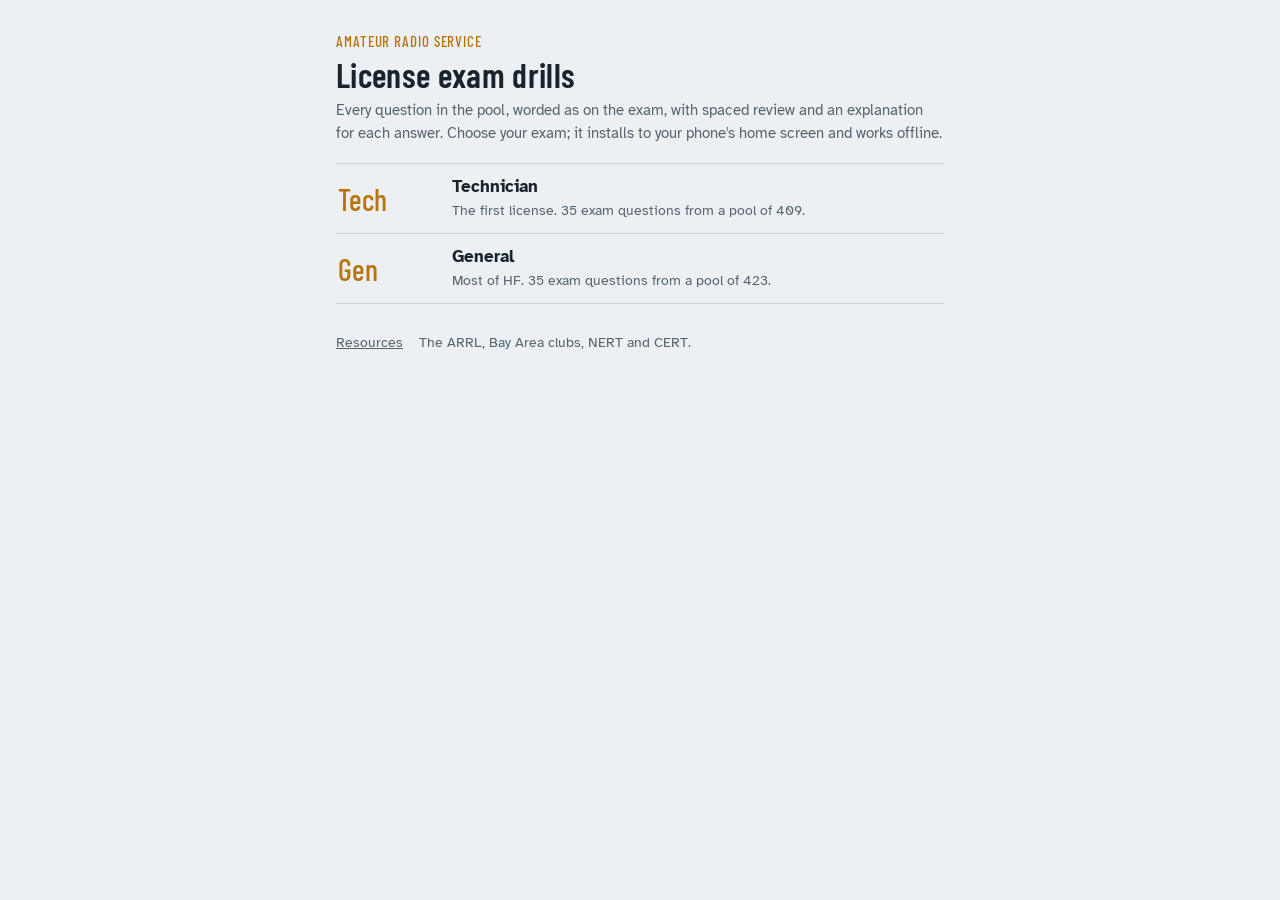
==== index.html @ a6e0890d "Resources page off the splash, and All exams back from each app; version 41 resources.html lists the" ====
<!DOCTYPE html>
<html lang="en">
<head>
<meta charset="utf-8">
<meta name="viewport" content="width=device-width, initial-scale=1, viewport-fit=cover">
<title>Ham drills</title>
<meta name="description" content="Spaced-review drills for the US amateur radio license exams.">
<meta name="theme-color" content="#EDF0F2" media="(prefers-color-scheme: light)">
<meta name="theme-color" content="#11171D" media="(prefers-color-scheme: dark)">
<link rel="icon" href="icons/icon-192.png">
<link rel="apple-touch-icon" href="icons/icon-192.png">
<link rel="stylesheet" href="app/app.css">
<style>
/* The splash borrows the app's styles; its rows are links rather than buttons. */
a.row{text-decoration:none;color:inherit}
.row .code{font-size:30px}
</style>
</head>
<body>
<main>
  <p class="over">Amateur Radio Service</p>
  <h1>License exam drills</h1>
  <p class="sub">Every question in the pool, worded as on the exam, with spaced review and an explanation for each answer. Choose your exam; it installs to your phone's home screen and works offline.</p>
  <ul class="decks">
    <li><a class="row" href="technician/"><span class="code">Tech</span><span class="nm">Technician</span><span class="meta">The first license. 35 exam questions from a pool of 409.</span></a></li>
    <li><a class="row" href="general/"><span class="code">Gen</span><span class="nm">General</span><span class="meta">Most of HF. 35 exam questions from a pool of 423.</span></a></li>
  </ul>
  <div class="foot"><p class="links"><a href="resources.html">Resources</a><span>The ARRL, Bay Area clubs, NERT and CERT.</span></p></div>
</main>
</body>
</html>
---- app/app.css ----
@font-face{font-family:"Atkinson Hyperlegible";font-weight:400;font-style:normal;font-display:swap;src:url(../fonts/atkinson-hyperlegible-latin-400-normal.woff2) format("woff2")}
@font-face{font-family:"Atkinson Hyperlegible";font-weight:700;font-style:normal;font-display:swap;src:url(../fonts/atkinson-hyperlegible-latin-700-normal.woff2) format("woff2")}
@font-face{font-family:"Barlow Condensed";font-weight:500;font-style:normal;font-display:swap;src:url(../fonts/barlow-condensed-latin-500-normal.woff2) format("woff2")}
@font-face{font-family:"Barlow Condensed";font-weight:600;font-style:normal;font-display:swap;src:url(../fonts/barlow-condensed-latin-600-normal.woff2) format("woff2")}
:root{
  --bg:#EDF0F2;--panel:#FFFFFF;--ink:#18232E;--muted:#56636F;--line:#CBD3DA;
  --amber:#B8730F;--amber-bg:#FBF0DD;--ok:#22744A;--ok-bg:#E2F2E8;--bad:#A93434;--bad-bg:#F8E3E3;
  --none:#B9C2CA;--bronze:#8C6A4E;--silver:#4A80A8;--gold:#C8930E;
  color-scheme:light;box-sizing:border-box;
  padding-top:env(safe-area-inset-top,0px);padding-bottom:env(safe-area-inset-bottom,0px);
}
@media (prefers-color-scheme: dark){:root{
  --bg:#11171D;--panel:#1A222A;--ink:#E3E8ED;--muted:#9AA7B3;--line:#2D3842;
  --amber:#E9A33E;--amber-bg:#33270F;--ok:#5CC48A;--ok-bg:#163223;--bad:#EE7B7B;--bad-bg:#3A1B1B;
  --none:#4A5661;--bronze:#B39070;--silver:#7FB6E0;--gold:#EBC04E;
  color-scheme:dark}}
html{scroll-padding-top:env(safe-area-inset-top,0px)}
*,*::before,*::after{box-sizing:inherit}
body{margin:0;background:var(--bg);color:var(--ink);font-family:"Atkinson Hyperlegible",system-ui,"Segoe UI",Roboto,sans-serif;font-size:17px;line-height:1.55;-webkit-tap-highlight-color:transparent}
main{max-width:640px;margin:0 auto;padding:16px 16px 48px}
h1{font-family:"Barlow Condensed","Arial Narrow",sans-serif;font-weight:600;font-size:34px;line-height:1.05;margin:4px 0 6px;letter-spacing:.01em}
.sub{color:var(--muted);margin:0 0 8px;font-size:15px}
.over{font-family:"Barlow Condensed","Arial Narrow",sans-serif;font-weight:500;font-size:15px;letter-spacing:.06em;text-transform:uppercase;color:var(--amber);margin:14px 0 0}
.back{font:inherit;font-size:15px;background:none;border:0;padding:6px 0;margin:0 0 4px;color:var(--muted);cursor:pointer}
/* home */
.today{display:flex;align-items:baseline;gap:12px;margin:6px 0 4px}
.today b{font-family:"Barlow Condensed","Arial Narrow",sans-serif;font-weight:600;font-size:72px;line-height:.9;color:var(--amber)}
.today span{font-size:17px}
.reach{color:var(--muted);font-size:15px;margin:0 0 14px}
.plan{background:var(--panel);border:1px solid var(--line);border-radius:12px;padding:12px 14px;margin:0 0 14px;font-size:15px}
.actions+.plan{margin-top:16px}
.plan p{margin:0}.plan p+p{margin-top:6px}
.plan b{font-weight:700}
.plan .pass b{color:var(--ok)}.plan .short b{color:var(--bad)}
.plan .muted{color:var(--muted);font-size:14px}
.plan a,.plan .linkbtn{color:var(--muted);font-size:14px}
.plan .set{display:flex;flex-wrap:wrap;align-items:center;gap:8px 12px;margin-top:8px}
.plan input[type=date]{font:inherit;font-size:15px;color:var(--ink);background:var(--bg);border:1px solid var(--line);border-radius:8px;padding:6px 8px;color-scheme:inherit}
.plan .links{display:flex;flex-wrap:wrap;gap:4px 14px;margin-top:8px}
.plan p>a+.linkbtn,.plan p>.linkbtn+a{margin-left:12px}
.decks{list-style:none;margin:18px 0 0;padding:0;border-top:1px solid var(--line)}
.decks li{border-bottom:1px solid var(--line)}
.row{font:inherit;color:inherit;background:none;border:0;width:100%;text-align:left;display:grid;grid-template-columns:104px 1fr auto;gap:2px 10px;align-items:center;padding:12px 2px;cursor:pointer}
.row .code{font-family:"Barlow Condensed","Arial Narrow",sans-serif;font-weight:500;font-size:34px;line-height:1;color:var(--amber);grid-row:span 2}
.row .nm{font-weight:700;font-size:17px;line-height:1.25}
.row .meta{font-size:14px;color:var(--muted);grid-column:2}
.row .due{grid-row:span 2;grid-column:3;font-family:"Barlow Condensed","Arial Narrow",sans-serif;font-weight:600;font-size:26px;line-height:1;text-align:right;min-width:44px}
.row .due small{display:block;font-family:"Atkinson Hyperlegible",system-ui,sans-serif;font-weight:400;font-size:12px;color:var(--muted)}
.row .due.zero{color:var(--line)}
.meter{grid-column:2/4;height:4px;border-radius:2px;background:var(--line);overflow:hidden;display:flex;margin-top:6px}
.meter i{display:block;height:100%}
.meter .m{background:var(--ok)}.meter .s{background:var(--amber)}
.untouched .code{color:var(--muted)}
.row .code{display:flex;align-items:center;gap:5px}
.row .code.long{font-size:28px}
.row.badged .code{color:var(--muted)}
/* badges: a tower broadcasting one, two or three pairs of waves from the antenna tip for bronze, silver, gold */
.badge{display:block;flex:none}
.sr{position:absolute;width:1px;height:1px;overflow:hidden;clip:rect(0 0 0 0);white-space:nowrap}
.badge .ring{fill:var(--panel);stroke:currentColor;stroke-width:3}
.badge.t0{color:var(--none)}.badge.t0 .ring{stroke-dasharray:4 3}.badge.t0 .tw{stroke-dasharray:3 2.5}
.badge.t1{color:var(--bronze)}.badge.t2{color:var(--silver)}.badge.t3{color:var(--gold)}
.badge.lapsed{opacity:.45}
.sashbox{margin:22px 0 0;padding:14px 8px 10px;background:var(--panel);border:1px solid var(--line);border-radius:12px}
.sash{list-style:none;display:grid;grid-template-columns:repeat(6,1fr);gap:10px 4px;margin:0;padding:0}
.sash.seven{grid-template-columns:repeat(7,1fr)}
.sash li{text-align:center}
.sash .badge{margin:0 auto}
.sash b{display:block;font-family:"Barlow Condensed","Arial Narrow",sans-serif;font-weight:600;font-size:17px;line-height:1.2;margin-top:3px}
.sash .lapsed+b{color:var(--muted)}
.sash-cap{font-size:14px;color:var(--muted);margin:10px 6px 0;text-align:center}
.section-gap{margin-top:8px}
/* drill */
.groups{display:flex;flex-wrap:wrap;gap:8px;margin-bottom:12px}
.chip{font:inherit;font-size:15px;border:1px solid var(--line);background:var(--panel);color:var(--ink);padding:7px 12px;border-radius:999px;cursor:pointer}
.chip[aria-pressed="true"]{background:var(--ink);color:var(--bg);border-color:var(--ink)}
.opts{display:flex;flex-wrap:wrap;gap:10px 16px;font-size:15px;color:var(--muted);margin-bottom:14px}
.opts label{display:flex;align-items:center;gap:6px;cursor:pointer}
.opts input{width:18px;height:18px;accent-color:var(--amber)}
.srs{font-size:15px;margin:0 0 10px}
.status{display:flex;flex-wrap:wrap;justify-content:space-between;align-items:baseline;gap:2px 8px;font-size:15px;color:var(--muted);margin-bottom:6px}
.bar{height:4px;background:var(--line);border-radius:2px;overflow:hidden;margin-bottom:16px}
.bar span{display:block;height:100%;background:var(--amber);width:0;transition:width .25s}
.card{scroll-margin-top:12px;background:var(--panel);border:1px solid var(--line);border-radius:14px;padding:18px 18px 20px}
.qid{font-family:"Barlow Condensed","Arial Narrow",sans-serif;font-weight:600;font-size:17px;letter-spacing:.04em;color:var(--amber);margin-right:6px}
.topic{font-size:14px;color:var(--muted);margin:0 0 12px}.rep{color:var(--amber);font-weight:600}.topic.rep{margin-bottom:6px}
.fig{background:var(--amber-bg);border-radius:8px;padding:8px 12px;font-size:15px;margin:0 0 12px}
.figbox{margin:0 0 14px;padding:10px 12px 6px;border:1px solid var(--line);border-radius:10px;background:var(--panel)}
.figbox svg{display:block;width:100%;height:auto;max-height:240px;margin:0 auto}
.fln{fill:none;stroke:currentColor;stroke-width:2;stroke-linecap:round;stroke-linejoin:round}
.fnum{font-family:"Atkinson Hyperlegible",system-ui,sans-serif;font-weight:700;font-size:15px;fill:currentColor;text-anchor:middle}
.figbox svg.wide .fnum{font-size:21px}
.figbox figcaption{font-size:13px;color:var(--muted);margin:6px 0 0}
.figs{display:grid;gap:14px;margin:12px 0 0}
.q{font-size:21px;font-weight:700;line-height:1.35;margin:0 0 16px}
.ans{display:flex;flex-direction:column;gap:8px}
.ans button{font:inherit;text-align:left;display:flex;gap:10px;align-items:flex-start;width:100%;background:transparent;color:var(--ink);border:1px solid var(--line);border-radius:10px;padding:11px 12px;cursor:pointer}
.ans button b{font-family:"Barlow Condensed","Arial Narrow",sans-serif;font-weight:600;font-size:19px;min-width:16px;line-height:1.35}
.ans button:disabled{cursor:default}
.ans button.right{background:var(--ok-bg);border-color:var(--ok)}
.ans button.wrong{background:var(--bad-bg);border-color:var(--bad)}
.note{margin:14px 0 0;padding-top:12px;border-top:1px solid var(--line);font-size:16px}
.note strong.ok{color:var(--ok)}.note strong.no{color:var(--bad)}
.actions{display:flex;gap:10px;margin-top:16px;flex-wrap:wrap}
.btn{font:inherit;font-weight:700;border-radius:10px;padding:11px 18px;cursor:pointer;border:1px solid var(--ink);background:var(--ink);color:var(--bg)}
.btn.ghost{background:transparent;color:var(--ink);border-color:var(--line)}
.explain{margin-top:14px;border-left:3px solid var(--amber);padding:2px 0 2px 14px}
.explain p{margin:0 0 10px;font-size:16px}
.explain details{margin-top:6px;font-size:15px}
.explain summary{cursor:pointer;color:var(--muted)}
.explain details p{font-size:15px;margin:8px 0 0}
.fx{background:var(--amber-bg);border-radius:10px;padding:10px 14px;margin:12px 0 0}
.fx .eq{font-family:"Barlow Condensed","Arial Narrow",sans-serif;font-weight:600;font-size:26px;margin:0}
.fx .leg{margin:6px 0 0;padding-left:18px;font-size:15px}.fx .leg li{margin:2px 0}
.cheat{background:var(--panel);border:1px solid var(--line);border-radius:12px;padding:10px 14px;margin:0 0 16px;font-size:15px}
.cheat summary{cursor:pointer;font-weight:700}.cheat p{margin:8px 0 0}
.cheat svg{display:block;width:100%;height:auto;margin:10px 0 2px}
.study h2{font-family:"Barlow Condensed","Arial Narrow",sans-serif;font-weight:600;font-size:28px;line-height:1.1;color:var(--amber);margin:26px 0 6px}
.study h2:first-of-type{margin-top:10px}
.study .cover{font-size:14px;color:var(--muted);margin:4px 0 0}
.study .cover a{color:inherit}
.study .cover b{font-weight:400;color:var(--ink)}
.study .sec{margin:34px 0 0;padding-top:18px;border-top:1px solid var(--line)}
.study .sec:first-of-type{margin-top:0;padding-top:0;border-top:0}
.study .sec h1{margin-top:0}
.study .gallery{display:grid;grid-template-columns:1fr 1fr;gap:12px;margin-top:12px}
.study .gallery div{background:var(--panel);border:1px solid var(--line);border-radius:12px;padding:10px 12px;font-size:14px}
.study .gallery svg{width:100%;height:auto;color:var(--ink);display:block;margin-bottom:4px}
.study .gallery b{display:block;font-size:16px}
.study .gallery p{margin:4px 0 0;color:var(--muted)}
.study .cards{grid-template-columns:1fr}.study .cards .bandbar{display:block;width:100%;height:auto;margin:2px 0 6px}
.study .cheat{margin-top:12px}
.study .cheat summary{display:none}
.study .cheat p{margin:0 0 8px}
.study .cheat p:first-of-type{margin-top:0}
.tools{display:flex;flex-wrap:wrap;gap:8px 18px;font-size:15px;margin:0 0 14px}
.tools a,.tools .linkbtn{font-size:15px;color:var(--muted)}
.study-link{display:block;font-size:14px;color:var(--muted);padding:0 2px 12px 104px;margin-top:-6px}
.study-link a{color:inherit}
.only{font-size:15px;color:var(--muted);margin:0 0 14px}
.only a{color:inherit}
@media print{
  body{background:#fff;color:#000;font-size:12pt}
  .back,.tools,.actions,.btn,.linkbtn,.foot,.toast,.demobar{display:none!important}
  .study .cover a{text-decoration:none}
  .study .sec{break-before:page;border-top:0;margin-top:0;padding-top:0}
  .study .sec:first-of-type{break-before:auto}
  .study h2{break-after:avoid}.study .gallery div,.study .primer p{break-inside:avoid}
  .study .cover a{display:none}
  .study .cheat,.study .gallery div{border-color:#999}
  a[href]::after{content:none}
}
.ptitle{font-family:"Barlow Condensed","Arial Narrow",sans-serif;font-weight:600;font-size:32px;line-height:1.1;color:var(--amber);margin:0 0 8px}
.primer p{margin:0 0 10px}
.end h2{font-family:"Barlow Condensed","Arial Narrow",sans-serif;font-weight:600;font-size:56px;line-height:1;margin:0;color:var(--amber)}
.end p{margin:6px 0 0}
/* group chips carry how many of the group's cards were missed at their last answer */
.chip small{font-size:12px;font-weight:700;margin-left:5px;color:var(--bad)}
.chip[aria-pressed="true"] small{color:inherit}
/* practice exam: a continuous scroll; the current card pops out, the others fade and shrink a touch.
   Faded text stays above 4.5:1 on the panel, so every card can still be read. */
.exam{list-style:none;margin:0;padding:0;display:flex;flex-direction:column;gap:12px}
.exam .card{opacity:.7;transform:scale(.97);transition:opacity .2s,transform .2s,box-shadow .2s}
.exam .card:not(.cur){cursor:pointer}
.exam .card:not(.cur) .topic{color:var(--ink)}
.exam .card.cur{opacity:1;transform:none;border-color:var(--amber);box-shadow:0 8px 28px rgba(0,0,0,.2)}
.exam .q{font-size:19px}
.exam .ans button.picked{background:var(--amber-bg);border-color:var(--amber)}
.secs{list-style:none;margin:14px 0 0;padding:0;border-top:1px solid var(--line)}
.secs li{display:flex;gap:10px;align-items:baseline;padding:6px 0;border-bottom:1px solid var(--line);font-size:15px}
.secs b{font-family:"Barlow Condensed","Arial Narrow",sans-serif;font-weight:600;font-size:19px;color:var(--amber);min-width:44px}
.secs .nm{flex:1}.secs .n.short{color:var(--bad)}
.misshead{font-family:"Barlow Condensed","Arial Narrow",sans-serif;font-weight:600;font-size:28px;line-height:1.1;color:var(--amber);margin:26px 0 10px}
.miss{background:var(--panel);border:1px solid var(--line);border-radius:14px;padding:14px 16px;margin:0 0 12px}
.miss .q{font-size:17px;margin:0 0 8px}
.miss .given{margin:0 0 6px;font-size:15px;color:var(--muted)}
.miss .note{margin:0;padding:0;border:0}
/* symbols */
.prompt{font-size:15px;color:var(--muted);margin:0 0 6px}
.name{font-size:22px;font-weight:700;margin:0 0 14px}
.big{display:flex;justify-content:center;margin:6px 0 16px}
.big svg{width:min(100%,260px);height:auto;color:var(--ink)}
.tiles{display:grid;grid-template-columns:1fr 1fr;gap:8px}
.tiles button{justify-content:center;padding:14px 8px}
.tiles svg{width:100%;max-width:150px;height:auto;color:var(--ink)}
.defn{margin:0 0 6px}.hook{margin:0;color:var(--muted);font-size:15px}
.src{margin:4px 0 0;color:var(--muted);font-size:13px}
.ans.grade{flex-direction:row;margin-top:14px}.ans.grade button{justify-content:center;font-weight:700}
.card .bandbar{display:block;width:100%;height:auto;margin:0 0 10px}
/* footer */
.foot{font-size:14px;color:var(--muted);margin-top:28px}
.foot .links{display:flex;flex-wrap:wrap;gap:4px 16px;align-items:baseline}
.foot .links a{color:inherit}
.about h2{font-family:"Barlow Condensed","Arial Narrow",sans-serif;font-weight:600;font-size:24px;color:var(--amber);margin:22px 0 4px}
.about p{margin:0 0 10px}
.about a{color:inherit}
.foot p{margin:0 0 8px}
.demobar{max-width:640px;margin:0 auto;padding:10px 16px 0;box-sizing:border-box}
.demobar p{margin:0;background:var(--amber-bg);border-radius:10px;padding:10px 14px;font-size:15px;display:flex;flex-wrap:wrap;gap:4px 14px;align-items:baseline}
.demobar.small p{padding:6px 12px;font-size:13px}.demobar .linkbtn{color:var(--ink)}.demobar.small .linkbtn{font-size:13px}
.linkbtn{font:inherit;font-size:14px;background:none;border:0;padding:0;color:var(--muted);text-decoration:underline;cursor:pointer}
.toast{position:fixed;left:50%;top:calc(12px + env(safe-area-inset-top,0px));transform:translateX(-50%);box-shadow:0 4px 18px rgba(0,0,0,.25);background:var(--ink);color:var(--bg);padding:10px 16px;border-radius:10px;font-size:15px;max-width:90vw;pointer-events:none}
button:focus-visible,input:focus-visible,summary:focus-visible{outline:2px solid var(--amber);outline-offset:2px}
.wink b{display:block;font-style:normal;font-size:1.4em;color:#E9A33E}
.wink{position:fixed;inset:0;display:grid;place-items:center;padding:24px;background:rgba(0,0,0,.55);color:#fff;font-family:"Barlow Condensed","Arial Narrow",sans-serif;font-style:italic;font-weight:600;font-size:clamp(34px,8vw,64px);line-height:1.1;text-align:center;text-shadow:0 2px 12px rgba(0,0,0,.4);pointer-events:none;z-index:9;animation:winkveil 4.8s ease-in-out forwards}
.wink>*{grid-area:1/1;opacity:0}
.wink b{animation:wink1 4.8s ease-in-out forwards}
.wink span{animation:wink2 4.8s ease-in-out forwards}
@keyframes winkveil{0%{opacity:0}6%{opacity:1}94%{opacity:1}100%{opacity:0}}
@keyframes wink1{0%{opacity:0}8%{opacity:1}38%{opacity:1}46%{opacity:0}100%{opacity:0}}
@keyframes wink2{0%{opacity:0}48%{opacity:0}56%{opacity:1}92%{opacity:1}100%{opacity:0}}
@media (prefers-reduced-motion: reduce){.bar span{transition:none}.exam .card{transition:none;transform:none}.wink,.wink>*{animation:none;opacity:1}.wink{display:flex;flex-direction:column;align-items:center;justify-content:center}.wink b{margin-bottom:.15em}}
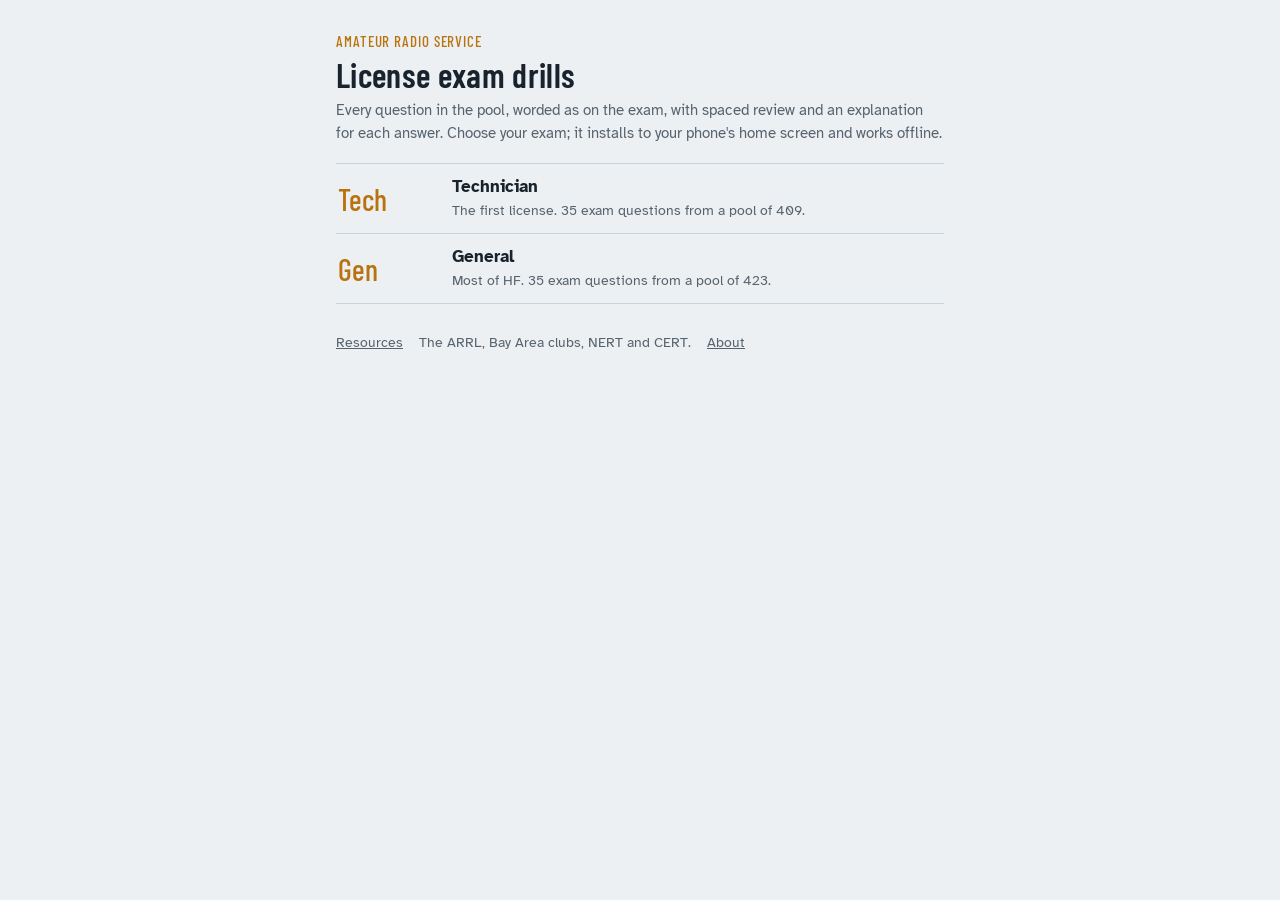
==== commit 9d561a0a: "An About page off the splash: why the site exists, and a pointer to hamstudy.org Co-Authored-By: Cla" ====
--- a/index.html
+++ b/index.html
@@ -25,7 +25,7 @@
     <li><a class="row" href="technician/"><span class="code">Tech</span><span class="nm">Technician</span><span class="meta">The first license. 35 exam questions from a pool of 409.</span></a></li>
     <li><a class="row" href="general/"><span class="code">Gen</span><span class="nm">General</span><span class="meta">Most of HF. 35 exam questions from a pool of 423.</span></a></li>
   </ul>
-  <div class="foot"><p class="links"><a href="resources.html">Resources</a><span>The ARRL, Bay Area clubs, NERT and CERT.</span></p></div>
+  <div class="foot"><p class="links"><a href="resources.html">Resources</a><span>The ARRL, Bay Area clubs, NERT and CERT.</span><a href="about.html">About</a></p></div>
 </main>
 </body>
 </html>
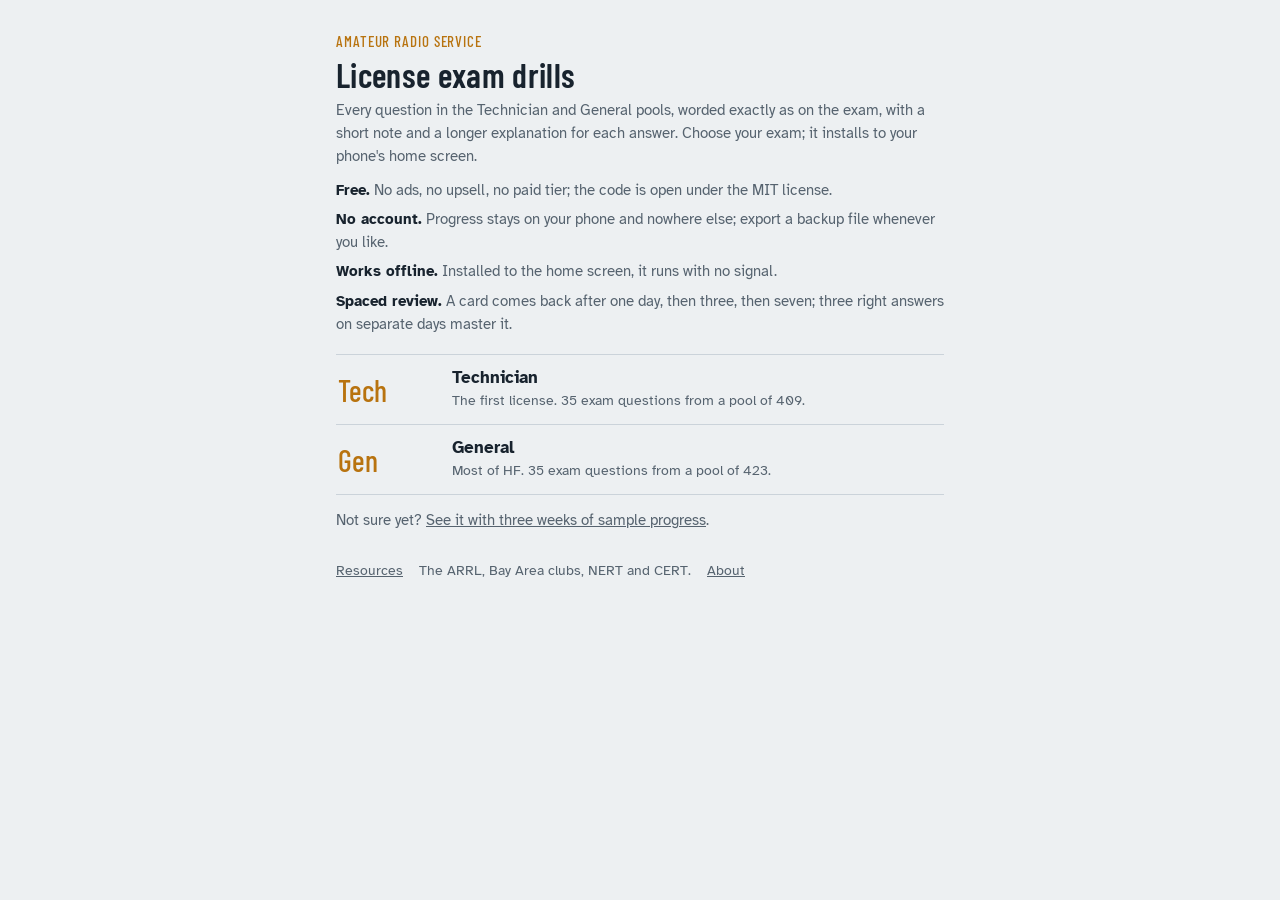
==== commit ca4f77e5: "Version 47: the front door says what the drills are; every page has a description, a canonical addre" ====
--- a/index.html
+++ b/index.html
@@ -3,8 +3,18 @@
 <head>
 <meta charset="utf-8">
 <meta name="viewport" content="width=device-width, initial-scale=1, viewport-fit=cover">
-<title>Ham drills</title>
-<meta name="description" content="Spaced-review drills for the US amateur radio license exams.">
+<title>Ham drills: Technician and General exam practice</title>
+<meta name="description" content="Free drills for the ham radio Technician and General exams: every pool question, worded as on the exam, with spaced review and an explanation for each answer. No account; works offline.">
+<link rel="canonical" href="https://daseme.github.io/ham-drills/">
+<meta property="og:type" content="website">
+<meta property="og:title" content="Ham drills: Technician and General exam practice">
+<meta property="og:description" content="Free drills for the ham radio Technician and General exams: every pool question, worded as on the exam, with spaced review and an explanation for each answer. No account; works offline.">
+<meta property="og:url" content="https://daseme.github.io/ham-drills/">
+<meta property="og:image" content="https://daseme.github.io/ham-drills/icons/og.png">
+<meta property="og:image:width" content="1200">
+<meta property="og:image:height" content="630">
+<meta property="og:image:alt" content="License exam drills: free, no account, works offline, spaced review">
+<meta name="twitter:card" content="summary_large_image">
 <meta name="theme-color" content="#EDF0F2" media="(prefers-color-scheme: light)">
 <meta name="theme-color" content="#11171D" media="(prefers-color-scheme: dark)">
 <link rel="icon" href="icons/icon-192.png">
@@ -14,17 +24,29 @@
 /* The splash borrows the app's styles; its rows are links rather than buttons. */
 a.row{text-decoration:none;color:inherit}
 .row .code{font-size:30px}
+.why{list-style:none;margin:10px 0 0;padding:0;font-size:15px;color:var(--muted)}
+.why li{margin:0 0 6px}
+.why b{color:var(--ink)}
+.try{font-size:15px;color:var(--muted);margin:14px 0 0}
+.try a{color:inherit}
 </style>
 </head>
 <body>
 <main>
   <p class="over">Amateur Radio Service</p>
   <h1>License exam drills</h1>
-  <p class="sub">Every question in the pool, worded as on the exam, with spaced review and an explanation for each answer. Choose your exam; it installs to your phone's home screen and works offline.</p>
+  <p class="sub">Every question in the Technician and General pools, worded exactly as on the exam, with a short note and a longer explanation for each answer. Choose your exam; it installs to your phone's home screen.</p>
+  <ul class="why">
+    <li><b>Free.</b> No ads, no upsell, no paid tier; the code is open under the MIT license.</li>
+    <li><b>No account.</b> Progress stays on your phone and nowhere else; export a backup file whenever you like.</li>
+    <li><b>Works offline.</b> Installed to the home screen, it runs with no signal.</li>
+    <li><b>Spaced review.</b> A card comes back after one day, then three, then seven; three right answers on separate days master it.</li>
+  </ul>
   <ul class="decks">
     <li><a class="row" href="technician/"><span class="code">Tech</span><span class="nm">Technician</span><span class="meta">The first license. 35 exam questions from a pool of 409.</span></a></li>
     <li><a class="row" href="general/"><span class="code">Gen</span><span class="nm">General</span><span class="meta">Most of HF. 35 exam questions from a pool of 423.</span></a></li>
   </ul>
+  <p class="try">Not sure yet? <a href="technician/?demo">See it with three weeks of sample progress</a>.</p>
   <div class="foot"><p class="links"><a href="resources.html">Resources</a><span>The ARRL, Bay Area clubs, NERT and CERT.</span><a href="about.html">About</a></p></div>
 </main>
 </body>
--- a/app/app.css
+++ b/app/app.css
@@ -69,6 +69,23 @@
 .sash b{display:block;font-family:"Barlow Condensed","Arial Narrow",sans-serif;font-weight:600;font-size:17px;line-height:1.2;margin-top:3px}
 .sash .lapsed+b{color:var(--muted)}
 .sash-cap{font-size:14px;color:var(--muted);margin:10px 6px 0;text-align:center}
+/* the week: seven dots, Monday to Sunday; filled when studied, dashed for a day off, a heavy ring for today */
+.week{margin:16px 0 0;padding:12px 0 0;border-top:1px solid var(--line)}
+.week+.plan{margin-top:14px}
+.days{list-style:none;display:flex;justify-content:space-between;gap:4px;margin:0 0 6px;padding:0}
+.d{flex:1;display:flex;flex-direction:column;align-items:center;gap:4px;font-family:"Barlow Condensed","Arial Narrow",sans-serif;font-weight:600;font-size:13px;letter-spacing:.04em;color:var(--muted)}
+.d i{display:block;width:30px;height:30px;border-radius:50%;border:2px solid var(--none);position:relative}
+.d.done i{background:var(--amber);border-color:var(--amber)}
+.d.done i::after,.d.bonus i::after{content:"";position:absolute;left:9px;top:5px;width:7px;height:13px;border:solid var(--bg);border-width:0 3px 3px 0;transform:rotate(45deg)}
+.d.off i{border-style:dashed;border-color:var(--muted)}
+.d.off i::after{content:"";position:absolute;left:8px;top:12px;width:10px;height:2px;background:var(--muted)}
+.d.now i{border-color:var(--ink);border-width:3px}
+.d.now{color:var(--ink)}
+.d.bonus i{background:var(--ok-bg);border-color:var(--ok)}
+.d.bonus i::after{border-color:var(--ok)}
+.wl{margin:0;font-size:15px}
+.wl .ok{color:var(--ok);font-weight:700}
+.wl small{display:block;color:var(--muted);font-size:14px}
 .section-gap{margin-top:8px}
 /* drill */
 .groups{display:flex;flex-wrap:wrap;gap:8px;margin-bottom:12px}
@@ -141,7 +158,7 @@
 .only a{color:inherit}
 @media print{
   body{background:#fff;color:#000;font-size:12pt}
-  .back,.tools,.actions,.btn,.linkbtn,.foot,.toast,.demobar{display:none!important}
+  .back,.tools,.actions,.btn,.linkbtn,.foot,.toast,.demobar,.week{display:none!important}
   .study .cover a{text-decoration:none}
   .study .sec{break-before:page;border-top:0;margin-top:0;padding-top:0}
   .study .sec:first-of-type{break-before:auto}
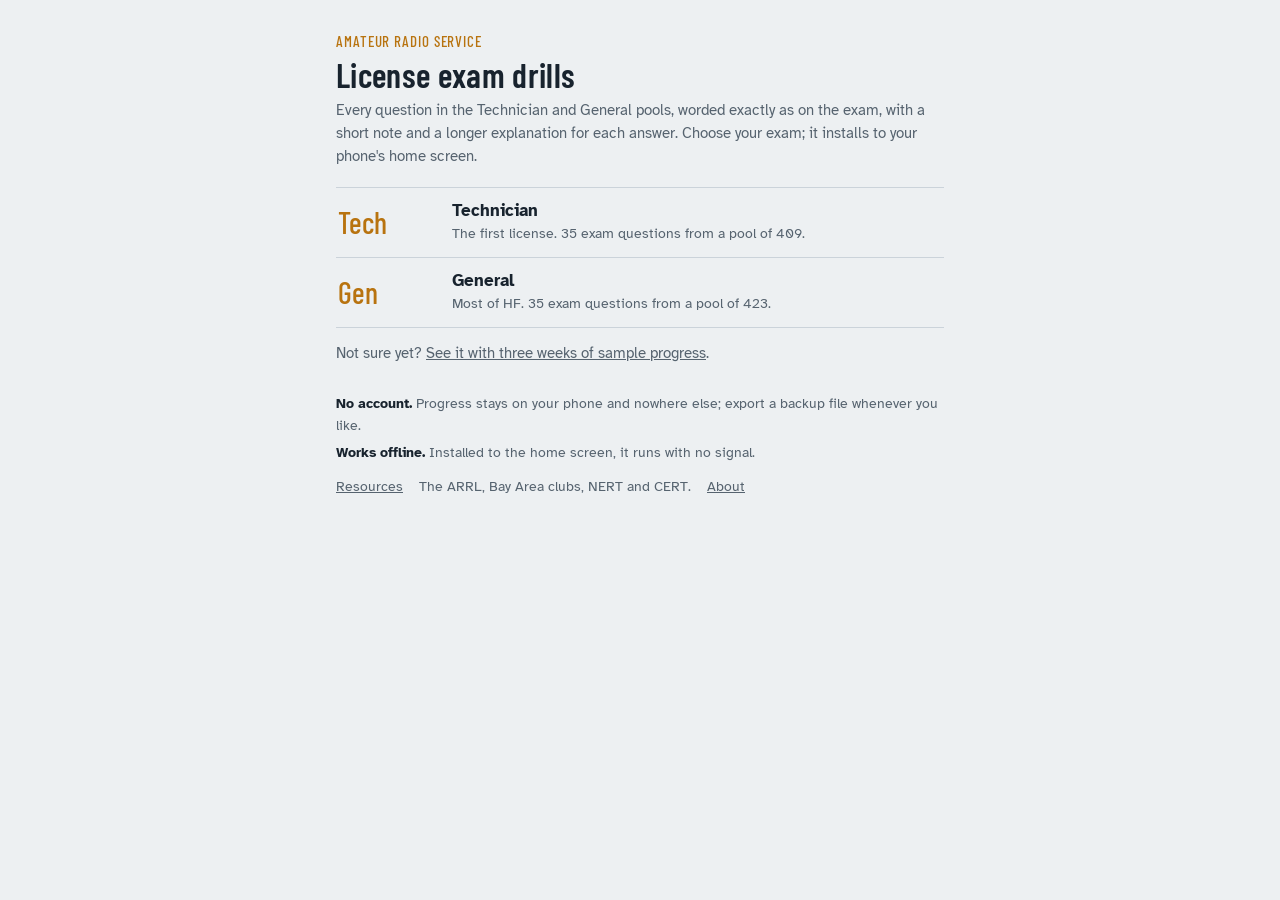
==== commit 63b50f53: "Version 48: the splash keeps No account and Works offline, in the footer Free and Spaced review are " ====
--- a/index.html
+++ b/index.html
@@ -24,7 +24,7 @@
 /* The splash borrows the app's styles; its rows are links rather than buttons. */
 a.row{text-decoration:none;color:inherit}
 .row .code{font-size:30px}
-.why{list-style:none;margin:10px 0 0;padding:0;font-size:15px;color:var(--muted)}
+.why{list-style:none;margin:0 0 12px;padding:0}
 .why li{margin:0 0 6px}
 .why b{color:var(--ink)}
 .try{font-size:15px;color:var(--muted);margin:14px 0 0}
@@ -36,18 +36,17 @@
   <p class="over">Amateur Radio Service</p>
   <h1>License exam drills</h1>
   <p class="sub">Every question in the Technician and General pools, worded exactly as on the exam, with a short note and a longer explanation for each answer. Choose your exam; it installs to your phone's home screen.</p>
-  <ul class="why">
-    <li><b>Free.</b> No ads, no upsell, no paid tier; the code is open under the MIT license.</li>
-    <li><b>No account.</b> Progress stays on your phone and nowhere else; export a backup file whenever you like.</li>
-    <li><b>Works offline.</b> Installed to the home screen, it runs with no signal.</li>
-    <li><b>Spaced review.</b> A card comes back after one day, then three, then seven; three right answers on separate days master it.</li>
-  </ul>
   <ul class="decks">
     <li><a class="row" href="technician/"><span class="code">Tech</span><span class="nm">Technician</span><span class="meta">The first license. 35 exam questions from a pool of 409.</span></a></li>
     <li><a class="row" href="general/"><span class="code">Gen</span><span class="nm">General</span><span class="meta">Most of HF. 35 exam questions from a pool of 423.</span></a></li>
   </ul>
   <p class="try">Not sure yet? <a href="technician/?demo">See it with three weeks of sample progress</a>.</p>
-  <div class="foot"><p class="links"><a href="resources.html">Resources</a><span>The ARRL, Bay Area clubs, NERT and CERT.</span><a href="about.html">About</a></p></div>
+  <div class="foot">
+    <ul class="why">
+      <li><b>No account.</b> Progress stays on your phone and nowhere else; export a backup file whenever you like.</li>
+      <li><b>Works offline.</b> Installed to the home screen, it runs with no signal.</li>
+    </ul>
+    <p class="links"><a href="resources.html">Resources</a><span>The ARRL, Bay Area clubs, NERT and CERT.</span><a href="about.html">About</a></p></div>
 </main>
 </body>
 </html>
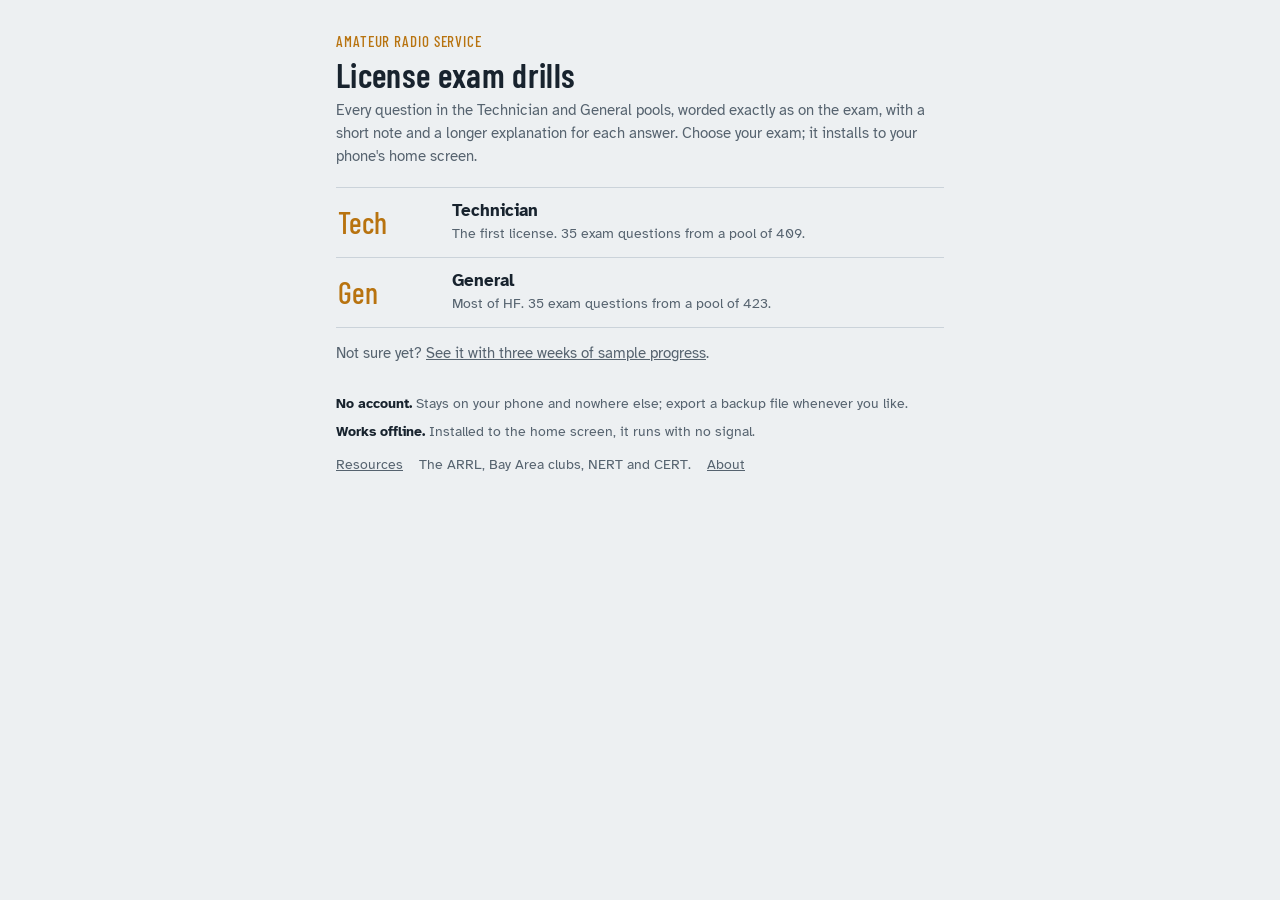
==== commit 48274c25: "Version 49: the splash's No account line starts Stays on your phone Co-Authored-By: Claude Fable 5.1" ====
--- a/index.html
+++ b/index.html
@@ -43,7 +43,7 @@
   <p class="try">Not sure yet? <a href="technician/?demo">See it with three weeks of sample progress</a>.</p>
   <div class="foot">
     <ul class="why">
-      <li><b>No account.</b> Progress stays on your phone and nowhere else; export a backup file whenever you like.</li>
+      <li><b>No account.</b> Stays on your phone and nowhere else; export a backup file whenever you like.</li>
       <li><b>Works offline.</b> Installed to the home screen, it runs with no signal.</li>
     </ul>
     <p class="links"><a href="resources.html">Resources</a><span>The ARRL, Bay Area clubs, NERT and CERT.</span><a href="about.html">About</a></p></div>
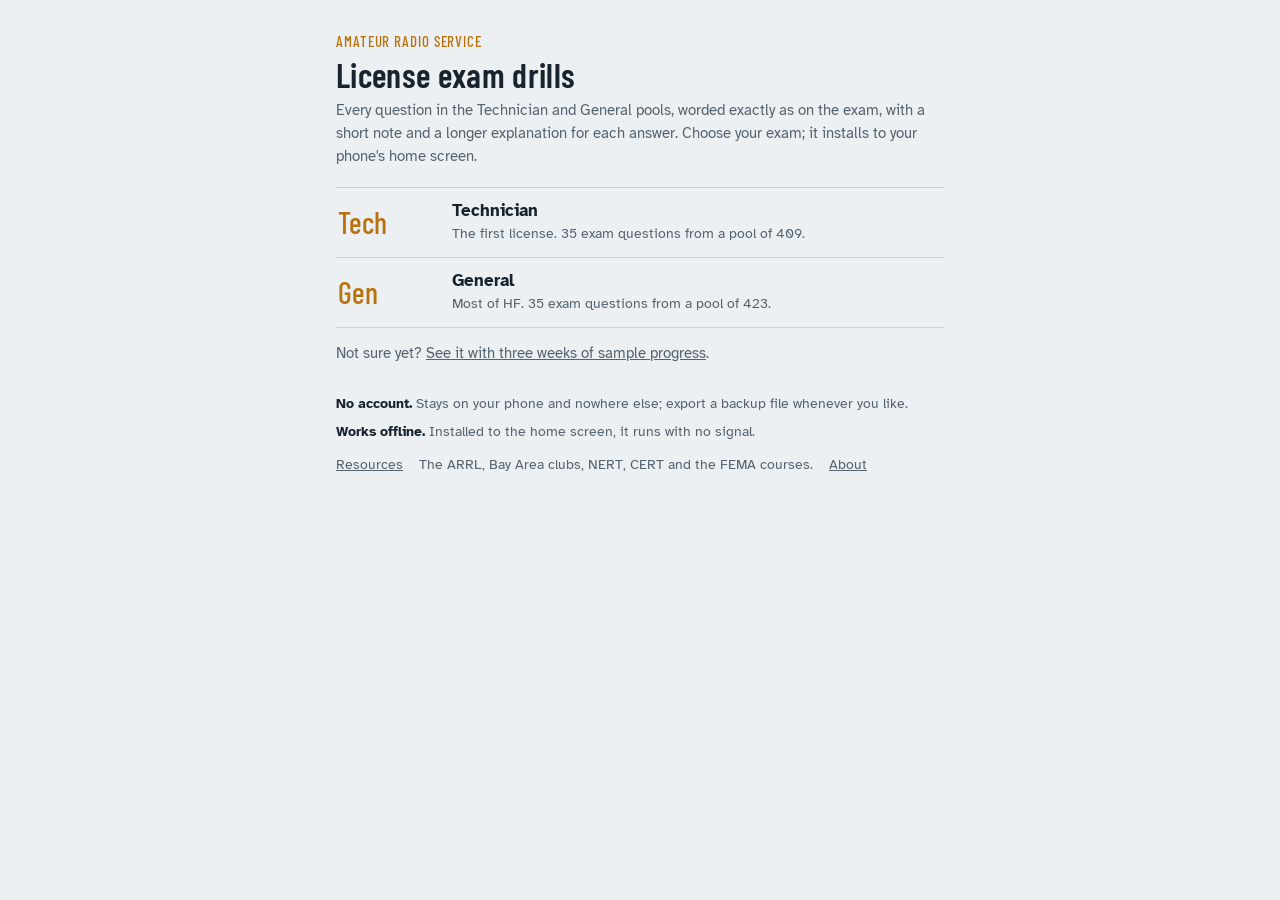
==== commit 9dac8693: "Version 51: Resources gains the FEMA courses, with how to get a FEMA Student ID A FEMA courses secti" ====
--- a/index.html
+++ b/index.html
@@ -46,7 +46,7 @@
       <li><b>No account.</b> Stays on your phone and nowhere else; export a backup file whenever you like.</li>
       <li><b>Works offline.</b> Installed to the home screen, it runs with no signal.</li>
     </ul>
-    <p class="links"><a href="resources.html">Resources</a><span>The ARRL, Bay Area clubs, NERT and CERT.</span><a href="about.html">About</a></p></div>
+    <p class="links"><a href="resources.html">Resources</a><span>The ARRL, Bay Area clubs, NERT, CERT and the FEMA courses.</span><a href="about.html">About</a></p></div>
 </main>
 </body>
 </html>
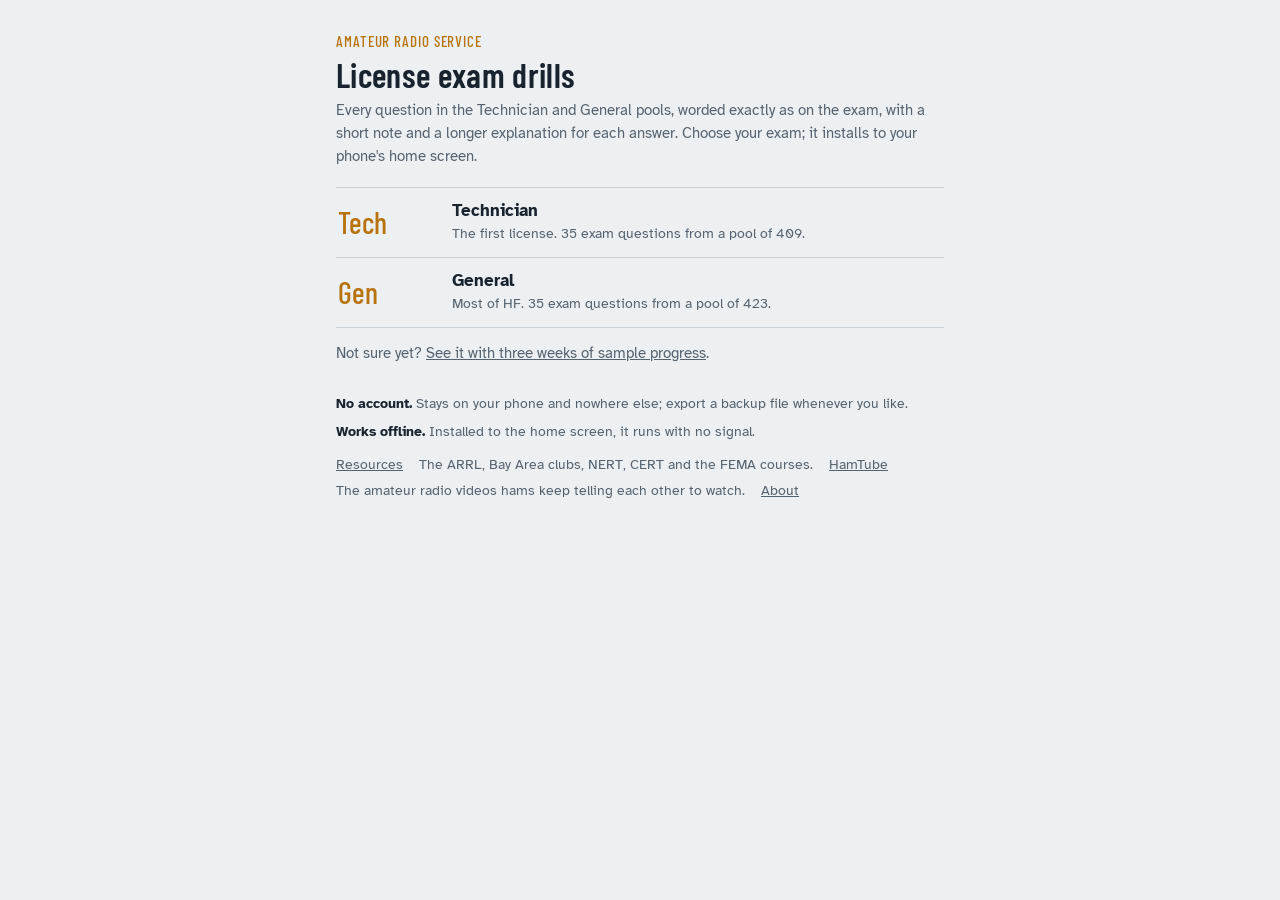
==== commit f6cf655e: "Version 52: the splash links to HamTube; the links back to it read Home Co-Authored-By: Claude Fable" ====
--- a/index.html
+++ b/index.html
@@ -46,7 +46,7 @@
       <li><b>No account.</b> Stays on your phone and nowhere else; export a backup file whenever you like.</li>
       <li><b>Works offline.</b> Installed to the home screen, it runs with no signal.</li>
     </ul>
-    <p class="links"><a href="resources.html">Resources</a><span>The ARRL, Bay Area clubs, NERT, CERT and the FEMA courses.</span><a href="about.html">About</a></p></div>
+    <p class="links"><a href="resources.html">Resources</a><span>The ARRL, Bay Area clubs, NERT, CERT and the FEMA courses.</span><a href="https://daseme.github.io/hamtube/">HamTube</a><span>The amateur radio videos hams keep telling each other to watch.</span><a href="about.html">About</a></p></div>
 </main>
 </body>
 </html>
